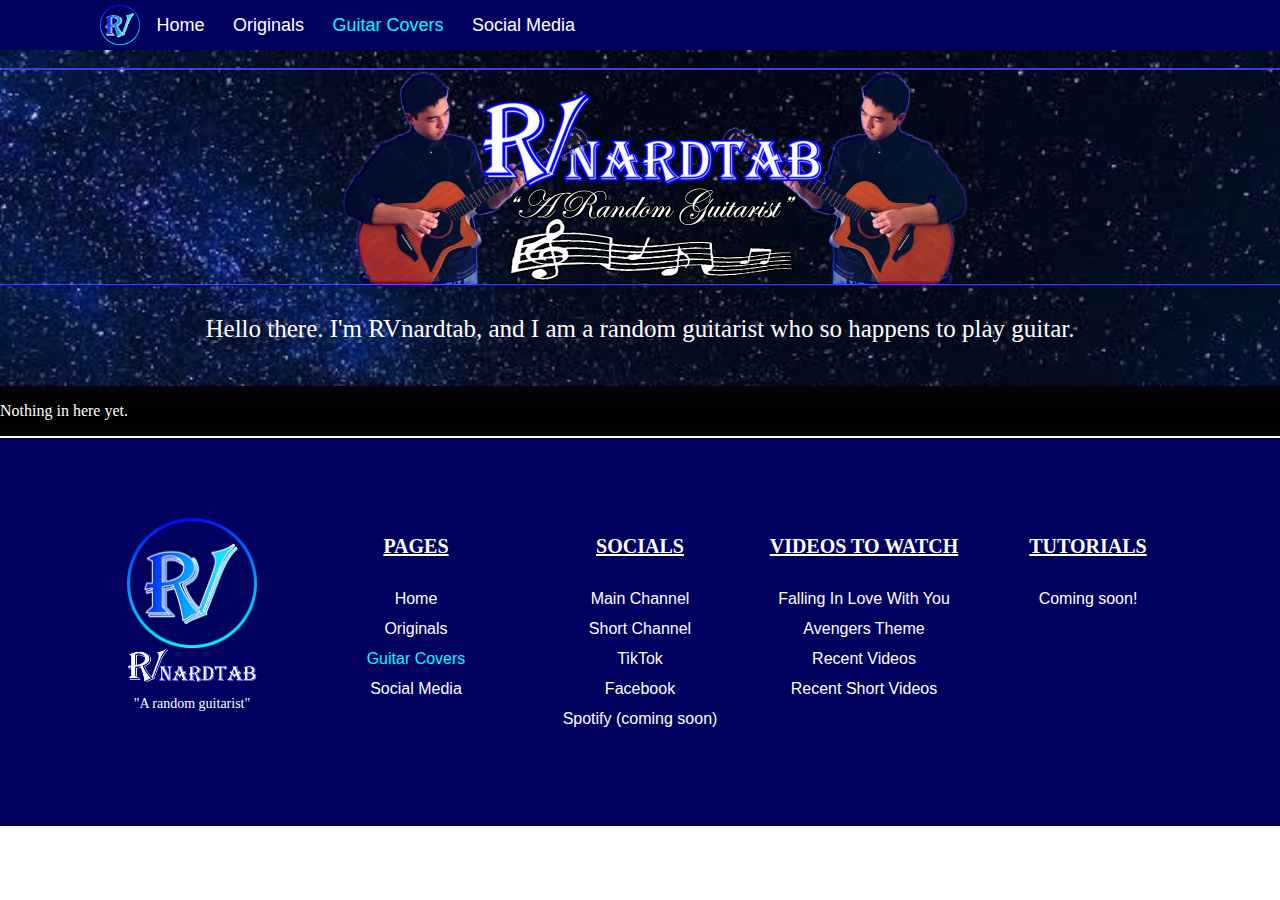
==== Pages/guitarcovers.html @ 513f9a1b "Added in guitarcovers.html" ====
<!DOCTYPE html>

<html>
    <head>
        <meta name="viewport" content="width=device-width, initial-scale=1" charset="UTF-8">
        
        <!--Tab Info-->
        <title>RVnardtab - Originals</title>
        <link rel="shortcut icon" href="../images/RV Icon.png">

        <!--CSS documents-->
        <link rel="stylesheet" href="../css/general.css">
        <link rel="stylesheet" href="../css/columns.css">
        <link rel="stylesheet" href="../css/widthSize.css">
        <link rel="stylesheet" href="../css/nav.css">
        <link rel="stylesheet" href="../css/footer.css">
    </head>

    <body>
        <!--Navigation Bar-->
        <nav>
            <img class="navLogo" src="../images/RV Icon transparent.png" style="width: 100%;">
            <img class="navText" src="../images/RVnardtab name.png" style="width: 100%;">
            <a href="../index.html">Home</a>
            <a href="originals.html">Originals</a>
            <a class="currentPage" href="guitarcovers.html">Guitar Covers</a>
            <a href="">Social Media</a>
        </nav>

        <!--Background image section-->
        <section class="back-img">
            <br>
            
            <!--Channel banner-->
            <img src="../images/RVnardtab Channel Art.png" style="width: 100%;">

            <br>

            <!--Description-->
            <p class="description">Hello there. I'm RVnardtab, and I am a random guitarist who so happens to play guitar.</p>

            <br>


        </section>

        <main>
            <p>Nothing in here yet.</p>
        </main>

        <!--Footer bar-->
        <footer>
            <!--RVnardtab column-->
            <div class="row">
                <div class="column5">
                    <img class="footerLogo" src="../images/RV Icon transparent.png" style="width: 100%;">
                    <img class="footerLogo" src="../images/RVnardtab name.png" style="width: 100%;">
                    <p>"A random guitarist"</p>
                </div>

                <!--Pages column-->
                <div class="column5">
                    <h2>Pages</h2>
                    <a href="../index.html">Home</a>
                    <a href="originals.html">Originals</a>
                    <a class="currentPage" href="guitarcovers.html">Guitar Covers</a>
                    <a href="">Social Media</a>
                </div>

                <!--Socials column-->
                <div class="column5">
                    <h2>Socials</h2>
                    <a href="https://www.youtube.com/@rvnardtab" target="_blank">Main Channel</a>
                    <a href="https://www.youtube.com/@rvnardtab-shorts" target="_blank">Short Channel</a>
                    <a href="https://www.tiktok.com/@rvnardtab" target="_blank">TikTok</a>
                    <a href="https://www.facebook.com/rvnardtab/" target="_blank">Facebook</a>
                    <a>Spotify (coming soon)</a>
                </div>

                <!--Videos to Watch column-->
                <div class="column5">
                    <h2>Videos to Watch</h2>
                    <a href="https://www.youtube.com/watch?v=A_atmu0JX1A" target="_blank">Falling In Love With You</a>
                    <a href="https://www.youtube.com/watch?v=yrD_z9MYy2w" target="_blank">Avengers Theme</a>
                    <a href="https://www.youtube.com/watch?v=A_atmu0JX1A" target="_blank">Recent Videos</a>
                    <a href="https://www.youtube.com/watch?v=cyFhLW8csj0" target="_blank">Recent Short Videos</a>
                </div>

                <!--Tutorial column-->
                <div class="column5">
                    <h2>Tutorials</h2>
                    <a>Coming soon!</a>
                </div>
            </div>
        </footer>
    </body>
</html>
---- css/general.css ----
@charset "utf-8";

/*CSS Document*/

body {
    font-family: 'Times New Roman', Times, serif;
    margin: 0;
    background: linear-gradient(#4e4e4e, #000000, #333333);
    background-size: cover;
    background-repeat: no-repeat;
    color: white;
}

h1, h2 {
    font-family: Georgia, 'Times New Roman', Times, serif;
    text-align: center;
    text-transform: uppercase;
}

h3 {
    font-family: Cambria, Cochin, Georgia, Times, 'Times New Roman', serif;
    text-align: center;
}

img {
    max-width: 100%;
    min-width: 30px;
}

iframe {
    width: 100%;
    max-width: 280px;
    max-height: 160px;
    min-height: 110px;
}

/*Images*/
.back-img {
    height: auto;
    background-image: url(../images/Background.jpg);
    background-size: cover;
    background-position: center;
    background-repeat: no-repeat;
    background-attachment: fixed;
}

.imgSpin {
    transition: all 1s ease-in-out
  }
.imgSpin:hover {
    transform: rotate(360deg);
  }

.imgScale {
    transition: all 0.5s ease-in-out
}
.imgScale:hover {
    transform: scale(1.15);
}

/*Texts*/
.heading {
    font-size: 40px;
}

.description {
    font-size: 25px;
    text-align: center;
}

/*Socials*/
.socials {
    max-width: 45%;
    margin: auto;
    text-align: center;
}

.column1 .socials {
    max-width: 23%;
}

.socials img {
    max-width: 60%;
}

.socials button {
    color: white;
    font-size: 15px;
    background-color: #c30606;
    border-color: #ff0000;
    border-radius: 10px;
    padding: 10px 10px;
}
.socials button:hover {
    transition: 0.6s;
    background-color: #c3060689;
    border-color: #c3060689;
}

.socHr {
    width: 100%;
    max-width: 1500px;
    min-width: 200px;
}
---- css/columns.css ----
/*Columns*/
.column1 {
    position: center;
    width: 100%;
    padding-bottom: 20px;
}
.column2 {
    float: left;
    width: 50%;
    padding-bottom: 20px;
}
.column3 {
    float: left;
    width: 33.33%;
    padding-bottom: 20px;
}

.column4 {
    float: left;
    width: 25%;
    padding-bottom: 20px;
}

.column5 {
  float: left;
  width: 20%;
  padding-bottom: 20px;
}

.row:after {
    content: "";
    display: table;
    clear: both;
}

@media only screen and (max-width: 850px) {
    .column2 {
      width: 100%;
    }
    .column3 {
      width: 100%;
    }
    .column4 {
      width: 100%;
    }
    .column5 {
      width: 100%;
    }
}
---- css/widthSize.css ----
@media only screen and (min-width: 1320px) {
    .socHr {
        width: 80%;
    }
}

@media only screen and (max-width: 1320px) {
    p {
        font-size: 16px;
    }

    h1 { font-size: 22px; }
    h2 { font-size: 20px; }
    h3 { font-size: 18px }

    .socHr {
        width: 80%;
    }
}

@media only screen and (max-width: 1300px) {
    .socHr {
        width: 80%;
    }

    iframe {
        max-width: 100%;
        width: 220px;
        height: 115px;
    }
}

@media only screen and (max-width: 1190px) {
    .socHr {
        width: 80%;
    }
}

@media only screen and (max-width: 1000px) {
    p {
        font-size: 14px;
    }

    h1 { font-size: 20px; }
    h2 { font-size: 18px; }
    h3 { font-size: 16px }

    .socHr {
        width: 80%;
    }

    iframe {
        max-width: 100%;
        width: 200px;
        height: 95px;
    }
}

@media only screen and (max-width: 900px) {
    p {
      font-size: 13px
    }

    h1 { font-size: 19px; }
    h2 { font-size: 17px; }
    h3 { font-size: 15px }

    .socHr {
        width: 80%;
    }
}

@media only screen and (max-width: 850px) {
    .socHr {
        width: 80%;
    }

    img {
        width: 60%;
    }

    .column1 .socials {
        max-width: 80%;
    }
}

@media only screen and (max-width: 500px) {
    p {
      font-size: 9px
    }

    h1 { font-size: 15px; }
    h2 { font-size: 13px; }
    h3 { font-size: 11px }
    
    .description {
        font-size: 10px;
    }

    .socHr {
        width: 80%;
    }
}

@media only screen and (max-width: 360px) {
    iframe {
        max-width: 100%;
        width: 135.5px;
        height: 79.25px;
    }
}

@media only screen and (max-width: 300px) {
    iframe {
        max-width: 100%;
        width: 105.5px;
        height: 59.25px;
    }

    .socials button {
        color: white;
        font-size: 9px;
        border-radius: 8px;
        padding: 5px 5px;
    }
}
---- css/nav.css ----
/*Navigation bar*/
nav {
    font-family: 'Trebuchet MS', 'Lucida Sans Unicode', 'Lucida Grande', 'Lucida Sans', Arial, sans-serif;
    overflow: hidden;
    background-color: #00005f;
    padding: 5px 5px; 
    padding-left: 100px;
    top: 0;
}

nav a {
    color: white;
    display: inline-block;
    text-align: center;
    padding: 12px;
    margin-top: 3px;
    text-decoration: none;
    font-size: 18px;
    line-height: 10px;
}
nav a:hover, nav a.currentPage:hover {
    transition: 0.4s;
    color: #004eff;
}

nav a.currentPage {
    color: cyan;
}

.navLogo {
    max-width: 40px;
    display: inline-block;
    vertical-align: top;
    margin-left: auto;
    margin-right: auto;
}

.navText {
    display: none;
    max-width: 30%;
    min-width: 250px;
    margin-left: auto;
    margin-right: auto;
}

/*Resizing*/
@media only screen and (max-width: 850px) {
    .navLogo {
        display: none;
    }

    .navText {
        display: block;
    }

    nav {
        padding: 0px;
    }

    nav a {
        display: block;
    }
}
---- css/footer.css ----
/*Footer*/
footer {
    font-family: 'Trebuchet MS', 'Lucida Sans Unicode', 'Lucida Grande', 'Lucida Sans', Arial, sans-serif;
    overflow: hidden;
    background-color: #00005f;
    padding: 80px 80px; 
    position: center;
    top: 0;
    border-top: 2px solid white;
}

footer a {
    color: white;
    display: block;
    text-align: center;
    padding-top: 20px;
    text-decoration: none;
    font-size: 16px;
    line-height: 10px;
}
footer a:hover, footer a.currentPage:hover {
    transition: 0.2s;
    color: #004eff;
}

footer a.currentPage {
    color: cyan;
}

footer p {
    font-family: Apple Chancery, cursive;
    color: white;
    display: block;
    text-align: center;
    font-size: 14px;
}

footer h2 {
    text-decoration-line: underline;
}

.footerLogo {
    max-width: 130px;
    display: block;
    margin-left: auto;
    margin-right: auto;
}

/*Resizing*/
@media only screen and (max-width: 1200px) {
    footer a {
        font-size: 13px;
    }
}

@media only screen and (max-width: 930px) {
    footer a {
        font-size: 11px;
    }
}
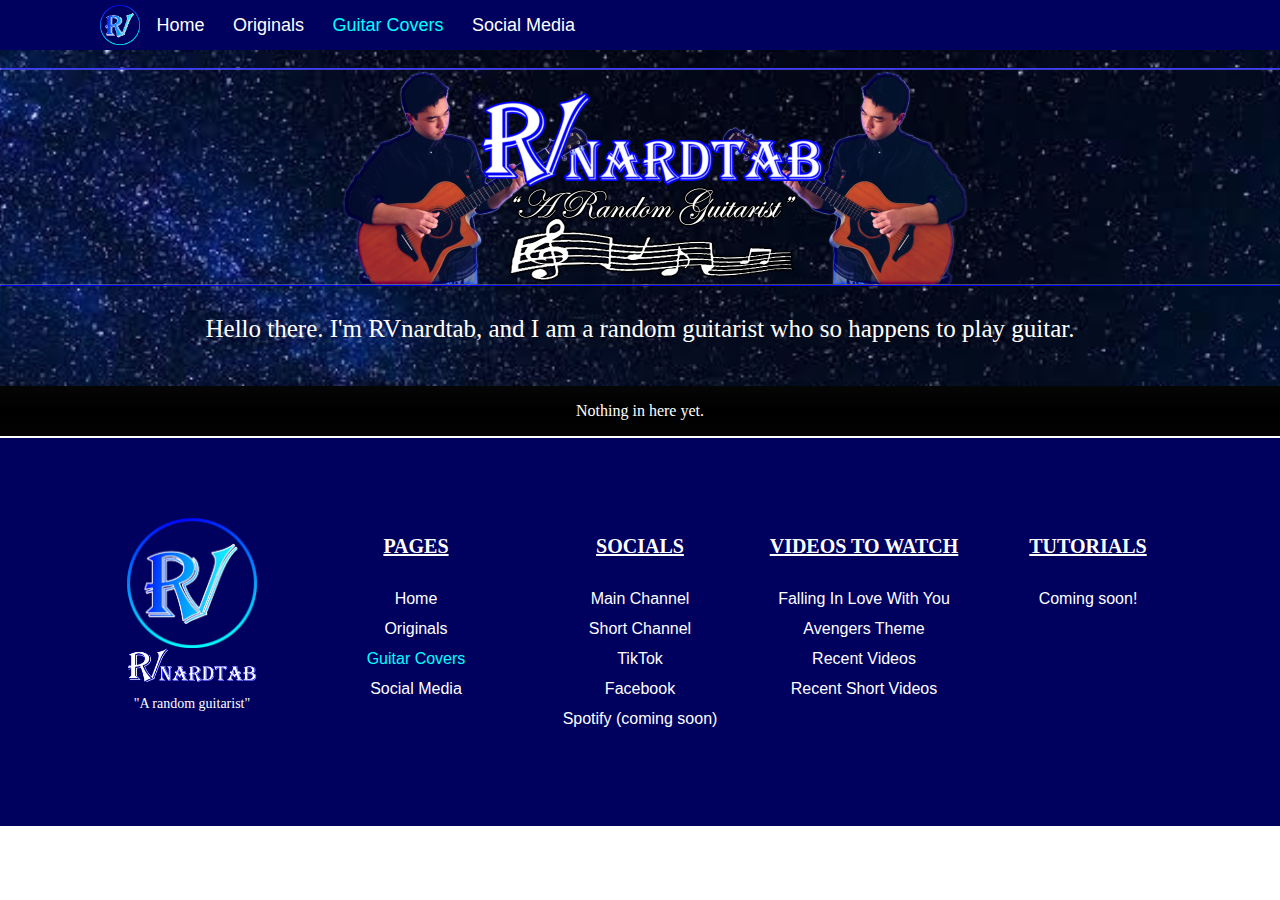
==== commit f7c87f57: "Tiny changes here" ====
--- a/Pages/guitarcovers.html
+++ b/Pages/guitarcovers.html
@@ -45,7 +45,7 @@
         </section>
 
         <main>
-            <p>Nothing in here yet.</p>
+            <p style="text-align: center;">Nothing in here yet.</p>
         </main>
 
         <!--Footer bar-->
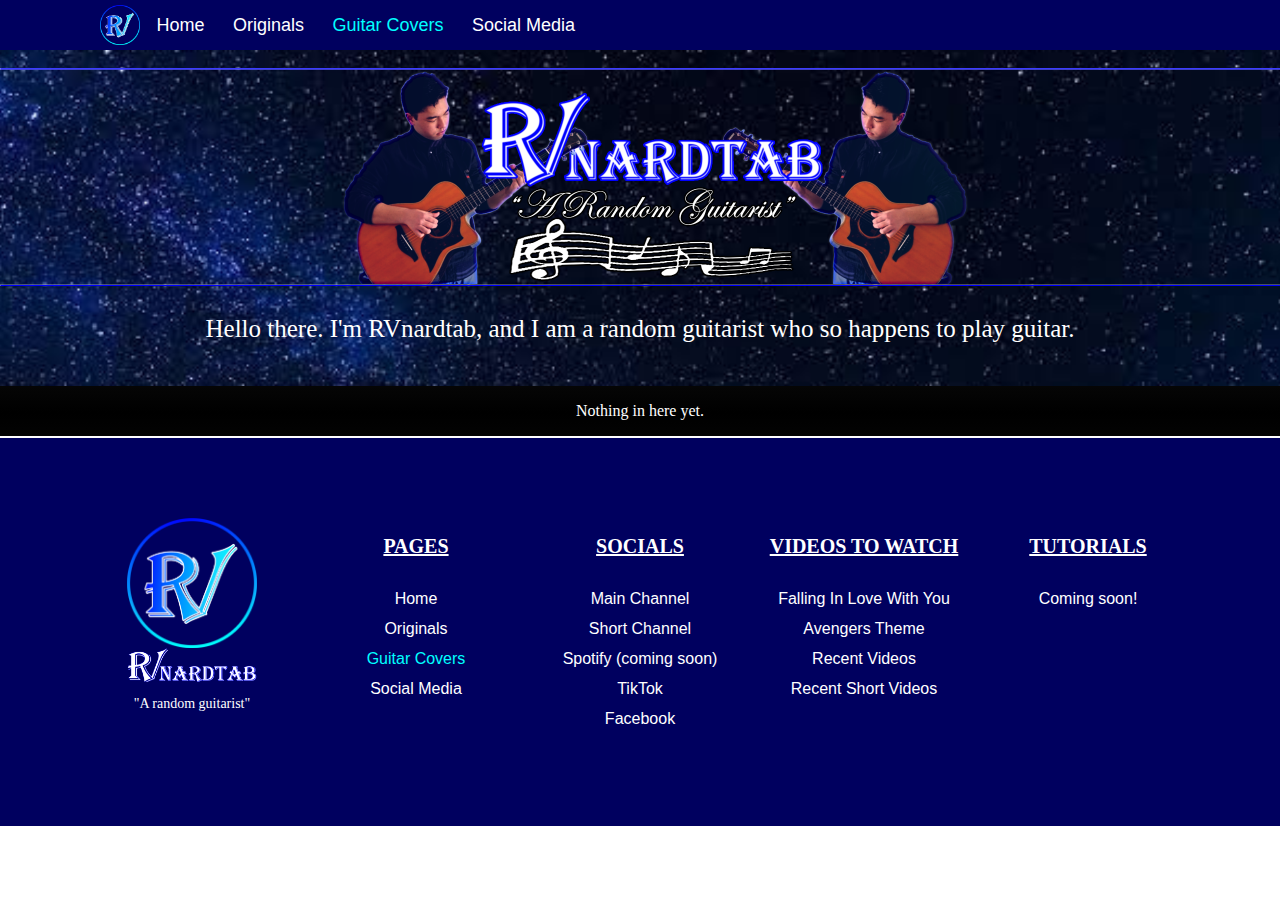
==== commit 3ce70b46: "modified:   Pages/guitarcovers.html modified:   Pages/originals.html modified:   index.html" ====
--- a/Pages/guitarcovers.html
+++ b/Pages/guitarcovers.html
@@ -5,7 +5,7 @@
         <meta name="viewport" content="width=device-width, initial-scale=1" charset="UTF-8">
         
         <!--Tab Info-->
-        <title>RVnardtab - Originals</title>
+        <title>RVnardtab - Guitar Covers</title>
         <link rel="shortcut icon" href="../images/RV Icon.png">
 
         <!--CSS documents-->
@@ -72,9 +72,9 @@
                     <h2>Socials</h2>
                     <a href="https://www.youtube.com/@rvnardtab" target="_blank">Main Channel</a>
                     <a href="https://www.youtube.com/@rvnardtab-shorts" target="_blank">Short Channel</a>
+                    <a>Spotify (coming soon)</a>
                     <a href="https://www.tiktok.com/@rvnardtab" target="_blank">TikTok</a>
                     <a href="https://www.facebook.com/rvnardtab/" target="_blank">Facebook</a>
-                    <a>Spotify (coming soon)</a>
                 </div>
 
                 <!--Videos to Watch column-->
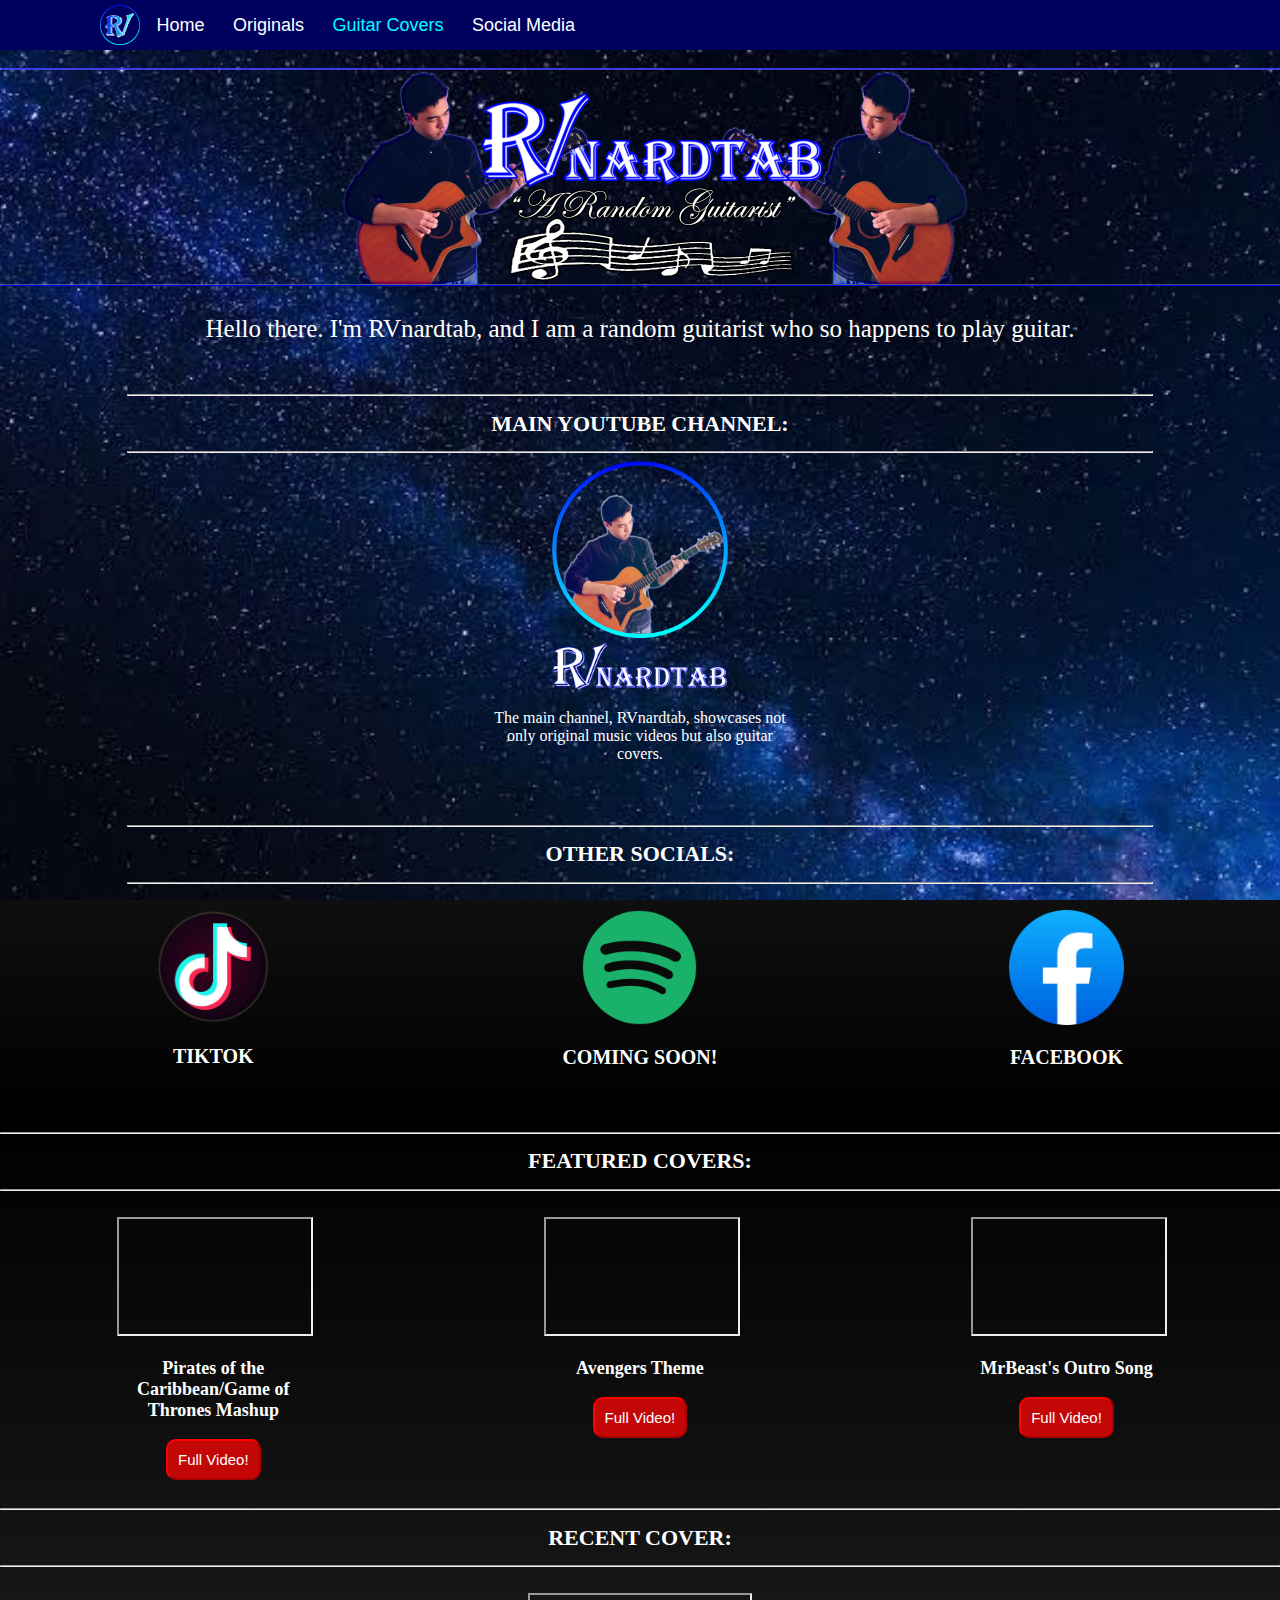
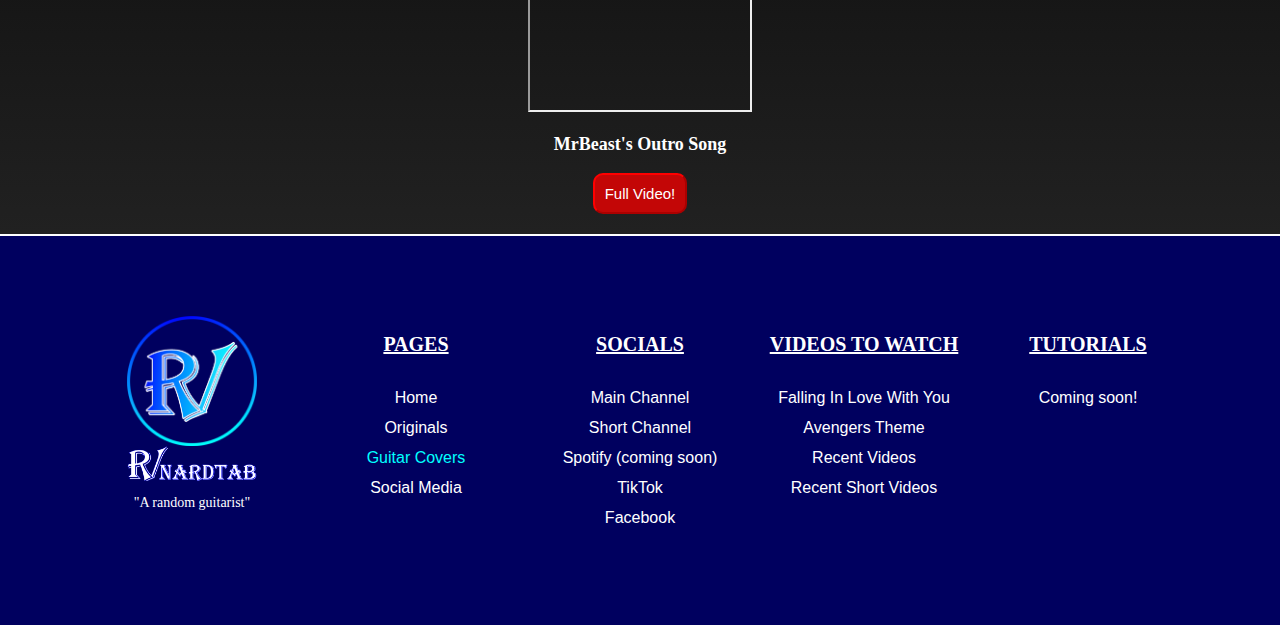
==== commit 2f2c5f16: "modified:   Pages/guitarcovers.html modified:   index.html=" ====
--- a/Pages/guitarcovers.html
+++ b/Pages/guitarcovers.html
@@ -38,14 +38,132 @@
 
             <!--Description-->
             <p class="description">Hello there. I'm RVnardtab, and I am a random guitarist who so happens to play guitar.</p>
-
-            <br>
-
-
+            <br>
+
+            <!--RVnardtab Main YT channel-->
+            <hr class="socHr">
+            <h1>Main YouTube Channel:</h1>
+            <hr class="socHr">
+            <div class="row">
+                <!--Main channel-->
+                <div class="column1">
+                    <div class="socials">
+                        <a href="https://www.youtube.com/@rvnardtab" target="_blank">
+                            <img class="imgSpin" src="../images/RVnardtab - Profile Pic.png">
+                        </a>
+                        <img class="RVnardtabText" src="../images/RVnardtab name.png">
+                        <p>The main channel, RVnardtab, showcases not only original music videos but also guitar covers.</p>
+                    </div>
+                </div>
+            </div>
+
+            <br>
+
+            <!--Other socials-->
+            <hr class="socHr">
+            <h1>Other Socials:</h1>
+            <hr class="socHr">
+
+            <br>
+
+            <div class="row">
+                <!--Tiktok-->
+                <div class="column3">
+                    <div class="socials">
+                        <a href="https://www.tiktok.com/@rvnardtab" target="_blank">
+                            <img class="imgScale" src="../images/Tiktok Icon.png">
+                        </a>
+                        <h2>TikTok</h2>
+                        </a>
+                    </div>
+                </div>
+
+                <!--Spotify-->
+                <div class="column3">
+                    <div class="socials">
+                        <!--<a href="" target="_blank">-->
+                            <img class="imgScale" src="../images/Spotify Logo.png">
+                        <!---</a>-->
+                        <h2>Coming soon!</h2>
+                    </div>
+                </div>
+
+                <!--Facebook-->
+                <div class="column3">
+                    <div class="socials">
+                        <a href="https://www.facebook.com/rvnardtab/" target="_blank">
+                            <img class="imgScale" src="../images/FB Icon.png">
+                        </a>
+                        <h2>Facebook</h2>
+                    </div>
+                </div>
+            </div>
         </section>
 
+        <br>
+
         <main>
-            <p style="text-align: center;">Nothing in here yet.</p>
+            <!--Featured covers-->
+            <hr>
+            <h1>Featured Covers:</h1>
+            <hr>
+
+            <br>
+
+            <div class="row">
+                <!--Video 1-->
+                <div class="column3">
+                    <div class="socials">
+                        <iframe width="auto" height="auto" src="https://www.youtube.com/embed/3hKFcx2lz4k" allow="accelerometer; autoplay; clipboard-write; encrypted-media; gyroscope; picture-in-picture" allowfullscreen></iframe>
+                        <h3>Pirates of the Caribbean/Game of Thrones Mashup</h3>
+                        <a href="https://www.youtube.com/watch?v=3hKFcx2lz4k" target="_blank">
+                            <button>Full Video!</button>
+                        </a>
+                    </div>
+                </div>
+
+                <!--Video 2-->
+                <div class="column3">
+                    <div class="socials">
+                        <iframe width="auto" height="auto" src="https://www.youtube.com/embed/yrD_z9MYy2w" allow="accelerometer; autoplay; clipboard-write; encrypted-media; gyroscope; picture-in-picture" allowfullscreen></iframe>
+                        <h3>Avengers Theme</h3>
+                        <a href="https://www.youtube.com/watch?v=yrD_z9MYy2w" target="_blank">
+                            <button>Full Video!</button>
+                        </a>
+                    </div>
+                </div>
+
+                <!--Video 3-->
+                <div class="column3">
+                    <div class="socials">
+                        <iframe width="auto" height="auto" src="https://www.youtube.com/embed/tHeMArMN_Ok" allow="accelerometer; autoplay; clipboard-write; encrypted-media; gyroscope; picture-in-picture" allowfullscreen></iframe>
+                        <h3>MrBeast's Outro Song</h3>
+                        <a href="https://www.youtube.com/watch?v=tHeMArMN_Ok" target="_blank">
+                            <button>Full Video!</button>
+                        </a>
+                    </div>
+                </div>
+            </div>
+
+            <!--Recent cover:-->
+            <hr>
+            <h1>Recent Cover:</h1>
+            <hr>
+
+            <br>
+
+            <div class="row">
+                <!--Video 1-->
+                <div class="column1">
+                    <div class="socials">
+                        <iframe width="auto" height="auto" src="https://www.youtube.com/embed/tHeMArMN_Ok" allow="accelerometer; autoplay; clipboard-write; encrypted-media; gyroscope; picture-in-picture" allowfullscreen></iframe>
+                        <h3>MrBeast's Outro Song</h3>
+                        <a href="https://www.youtube.com/watch?v=tHeMArMN_Ok" target="_blank">
+                            <button>Full Video!</button>
+                        </a>
+                    </div>
+                </div>
+            </div>
         </main>
 
         <!--Footer bar-->
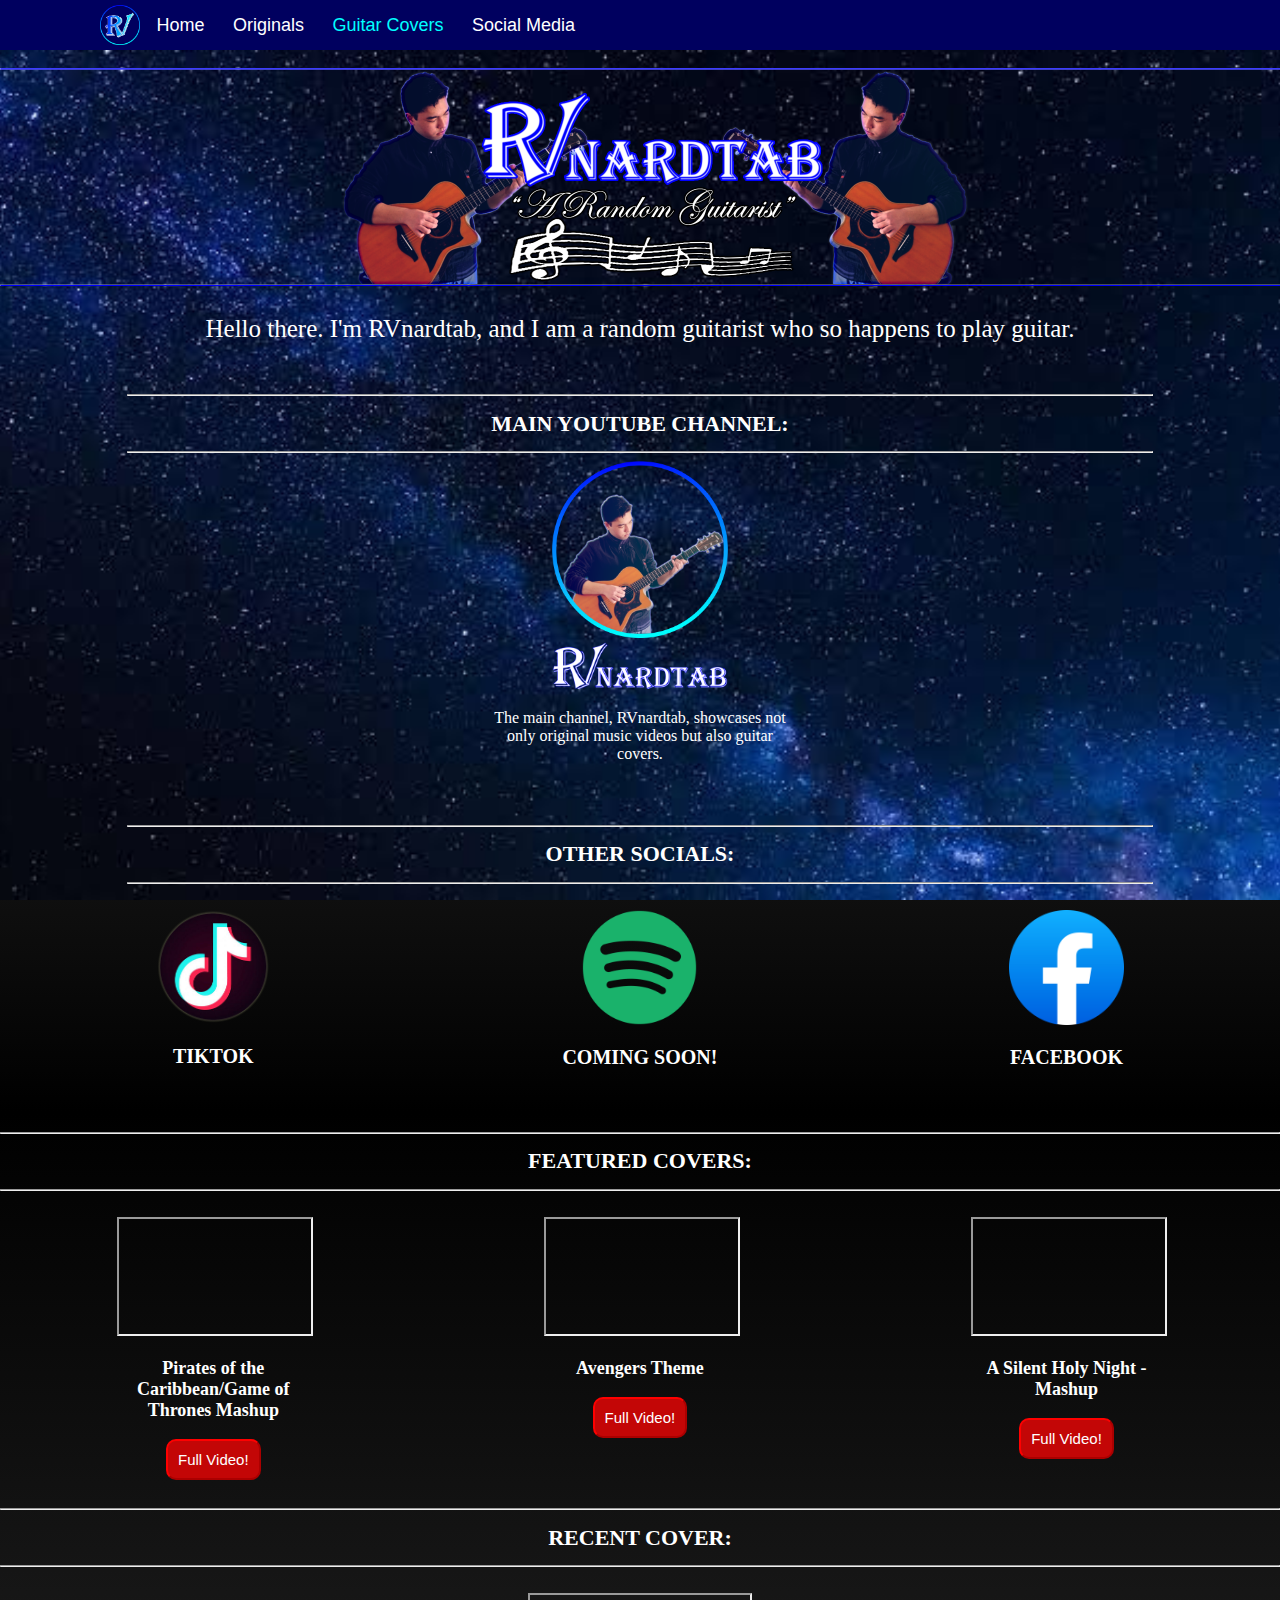
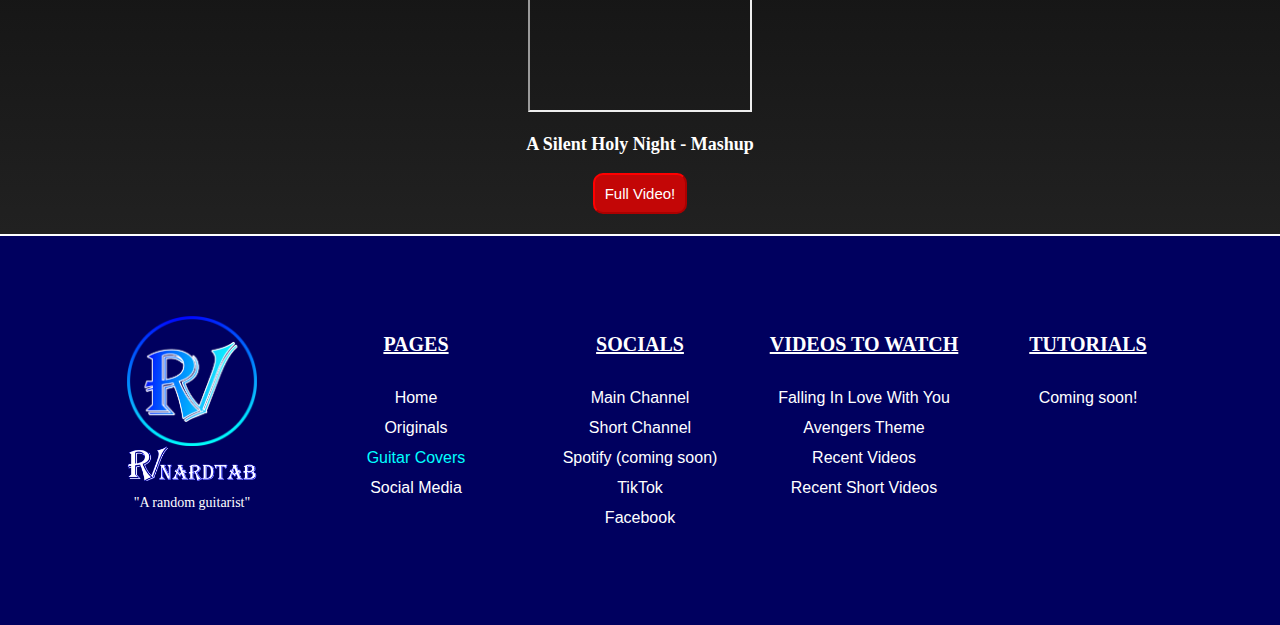
==== commit 5e3237f0: "Changed a couple of videos" ====
--- a/Pages/guitarcovers.html
+++ b/Pages/guitarcovers.html
@@ -136,9 +136,9 @@
                 <!--Video 3-->
                 <div class="column3">
                     <div class="socials">
-                        <iframe width="auto" height="auto" src="https://www.youtube.com/embed/tHeMArMN_Ok" allow="accelerometer; autoplay; clipboard-write; encrypted-media; gyroscope; picture-in-picture" allowfullscreen></iframe>
-                        <h3>MrBeast's Outro Song</h3>
-                        <a href="https://www.youtube.com/watch?v=tHeMArMN_Ok" target="_blank">
+                        <iframe width="auto" height="auto" src="https://www.youtube.com/embed/1R45aO3VTyc" allow="accelerometer; autoplay; clipboard-write; encrypted-media; gyroscope; picture-in-picture" allowfullscreen></iframe>
+                        <h3>A Silent Holy Night - Mashup</h3>
+                        <a href="https://www.youtube.com/watch?v=1R45aO3VTyc" target="_blank">
                             <button>Full Video!</button>
                         </a>
                     </div>
@@ -156,9 +156,9 @@
                 <!--Video 1-->
                 <div class="column1">
                     <div class="socials">
-                        <iframe width="auto" height="auto" src="https://www.youtube.com/embed/tHeMArMN_Ok" allow="accelerometer; autoplay; clipboard-write; encrypted-media; gyroscope; picture-in-picture" allowfullscreen></iframe>
-                        <h3>MrBeast's Outro Song</h3>
-                        <a href="https://www.youtube.com/watch?v=tHeMArMN_Ok" target="_blank">
+                        <iframe width="auto" height="auto" src="https://www.youtube.com/embed/1R45aO3VTyc" allow="accelerometer; autoplay; clipboard-write; encrypted-media; gyroscope; picture-in-picture" allowfullscreen></iframe>
+                        <h3>A Silent Holy Night - Mashup</h3>
+                        <a href="https://www.youtube.com/watch?v=1R45aO3VTyc" target="_blank">
                             <button>Full Video!</button>
                         </a>
                     </div>
